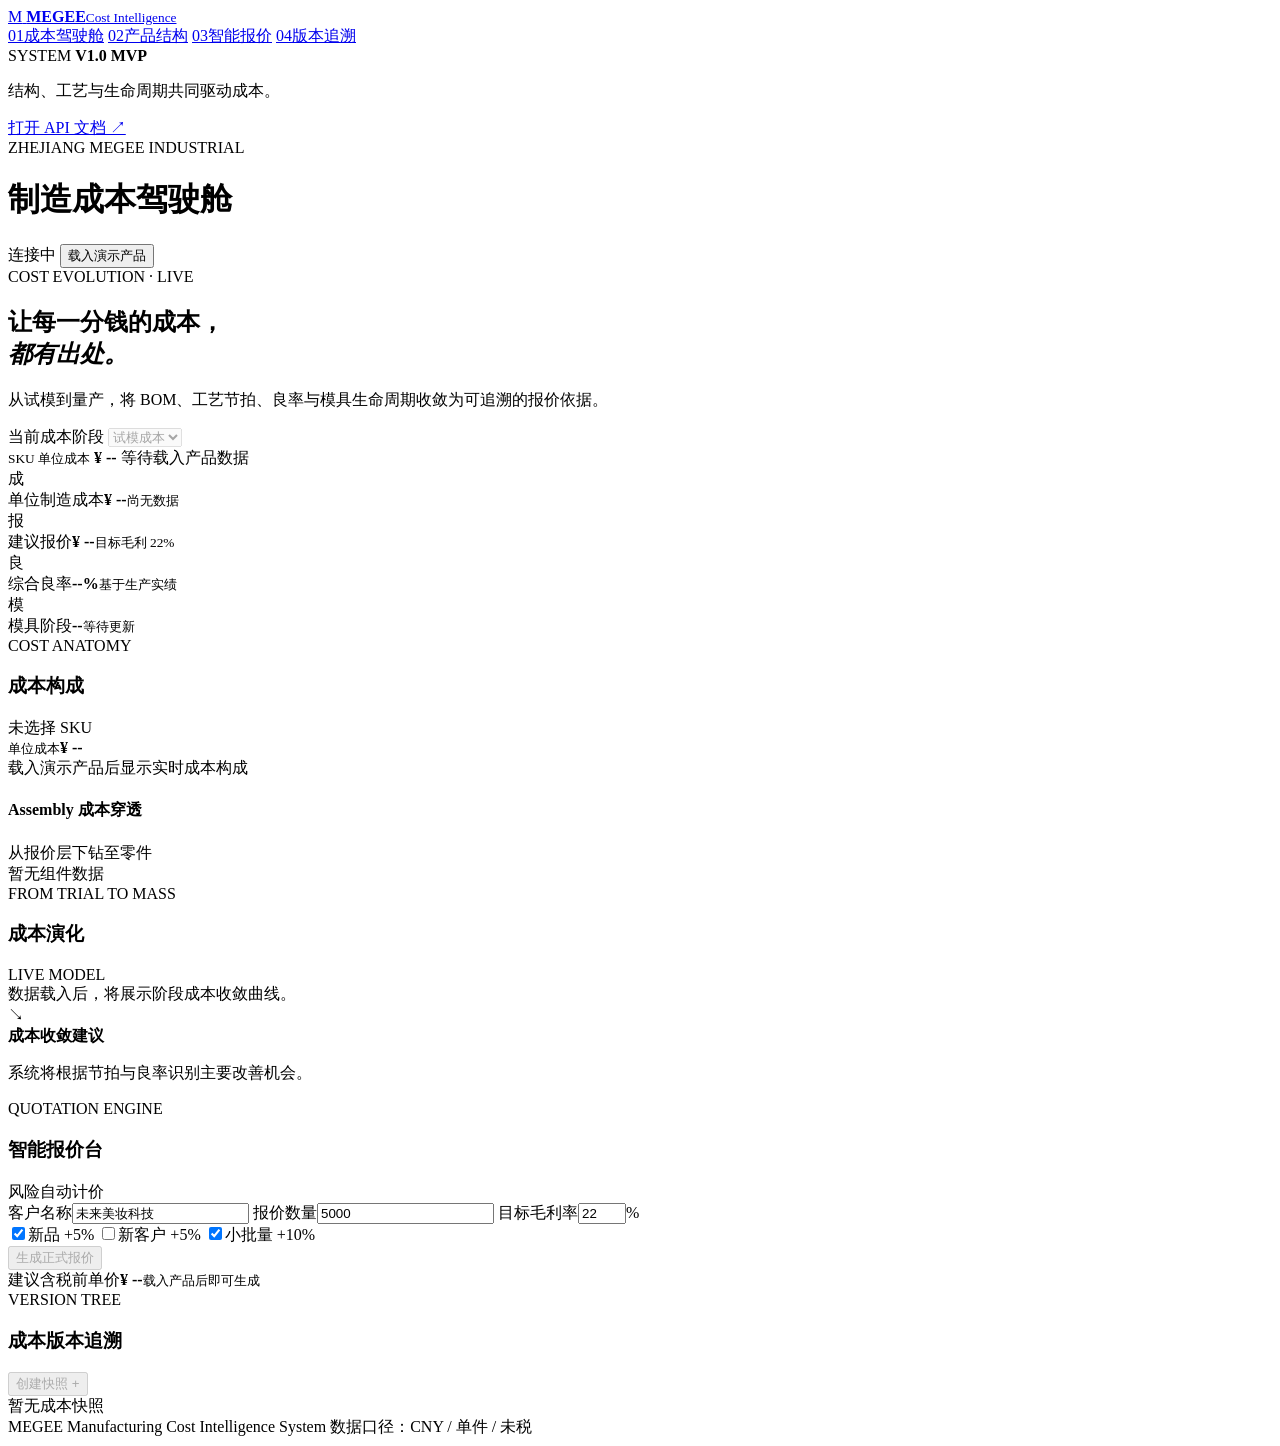
==== megee-cost-system/app/static/index.html @ b0510ef5 "Build MEGEE manufacturing cost intelligence MVP" ====
<!doctype html>
<html lang="zh-CN">
  <head>
    <meta charset="UTF-8" />
    <meta name="viewport" content="width=device-width, initial-scale=1.0" />
    <meta name="description" content="MEGEE 制造成本智能系统" />
    <title>MEGEE Cost Intelligence</title>
    <link rel="stylesheet" href="/assets/styles.css" />
  </head>
  <body>
    <div class="shell">
      <aside class="sidebar">
        <a class="brand" href="/" aria-label="MEGEE 首页">
          <span class="brand-mark">M</span>
          <span><strong>MEGEE</strong><small>Cost Intelligence</small></span>
        </a>
        <nav class="nav" aria-label="主导航">
          <a class="nav-item active" href="#overview"><span>01</span>成本驾驶舱</a>
          <a class="nav-item" href="#structure"><span>02</span>产品结构</a>
          <a class="nav-item" href="#quotation"><span>03</span>智能报价</a>
          <a class="nav-item" href="#versions"><span>04</span>版本追溯</a>
        </nav>
        <div class="sidebar-note">
          <span class="eyebrow">SYSTEM</span>
          <strong>V1.0 MVP</strong>
          <p>结构、工艺与生命周期共同驱动成本。</p>
          <a href="/docs" target="_blank" rel="noreferrer">打开 API 文档 ↗</a>
        </div>
      </aside>

      <main class="main">
        <header class="topbar">
          <div>
            <span class="eyebrow">ZHEJIANG MEGEE INDUSTRIAL</span>
            <h1>制造成本驾驶舱</h1>
          </div>
          <div class="top-actions">
            <span id="api-status" class="status"><i></i>连接中</span>
            <button id="seed-button" class="button button-primary">载入演示产品</button>
          </div>
        </header>

        <section id="overview" class="hero panel-dark">
          <div class="hero-copy">
            <span class="eyebrow light">COST EVOLUTION · LIVE</span>
            <h2>让每一分钱的成本，<br /><em>都有出处。</em></h2>
            <p>从试模到量产，将 BOM、工艺节拍、良率与模具生命周期收敛为可追溯的报价依据。</p>
          </div>
          <div class="hero-control">
            <label for="stage-select">当前成本阶段</label>
            <select id="stage-select" disabled>
              <option value="standard">标准成本</option>
              <option value="trial" selected>试模成本</option>
              <option value="pilot">小批成本</option>
              <option value="mass">量产成本</option>
            </select>
            <div class="hero-total">
              <small>SKU 单位成本</small>
              <strong id="hero-cost">¥ --</strong>
              <span id="hero-delta">等待载入产品数据</span>
            </div>
          </div>
        </section>

        <section class="metrics" aria-label="关键指标">
          <article class="metric">
            <div class="metric-icon amber">成</div>
            <div><span>单位制造成本</span><strong id="metric-cost">¥ --</strong><small id="metric-stage">尚无数据</small></div>
          </article>
          <article class="metric">
            <div class="metric-icon green">报</div>
            <div><span>建议报价</span><strong id="metric-price">¥ --</strong><small>目标毛利 22%</small></div>
          </article>
          <article class="metric">
            <div class="metric-icon blue">良</div>
            <div><span>综合良率</span><strong id="metric-yield">--%</strong><small>基于生产实绩</small></div>
          </article>
          <article class="metric">
            <div class="metric-icon purple">模</div>
            <div><span>模具阶段</span><strong id="metric-mold">--</strong><small id="metric-output">等待更新</small></div>
          </article>
        </section>

        <div class="grid-main">
          <section class="panel" id="structure">
            <div class="panel-head">
              <div><span class="eyebrow">COST ANATOMY</span><h3>成本构成</h3></div>
              <span id="sku-badge" class="badge">未选择 SKU</span>
            </div>
            <div class="cost-layout">
              <div id="cost-donut" class="donut" style="--material: 0deg; --process: 0deg; --mold: 0deg; --external: 0deg">
                <div><small>单位成本</small><strong id="donut-total">¥ --</strong></div>
              </div>
              <div id="cost-legend" class="legend empty-state">载入演示产品后显示实时成本构成</div>
            </div>
            <div class="divider"></div>
            <div class="section-title"><h4>Assembly 成本穿透</h4><span>从报价层下钻至零件</span></div>
            <div id="assembly-list" class="assembly-list empty-state">暂无组件数据</div>
          </section>

          <section class="panel evolution-panel">
            <div class="panel-head">
              <div><span class="eyebrow">FROM TRIAL TO MASS</span><h3>成本演化</h3></div>
              <span class="live-dot">LIVE MODEL</span>
            </div>
            <div id="evolution-chart" class="evolution-chart">
              <div class="chart-empty">数据载入后，将展示阶段成本收敛曲线。</div>
            </div>
            <div class="insight">
              <span class="insight-mark">↘</span>
              <div><strong>成本收敛建议</strong><p id="insight-text">系统将根据节拍与良率识别主要改善机会。</p></div>
            </div>
          </section>
        </div>

        <div class="grid-bottom">
          <section id="quotation" class="panel quote-panel">
            <div class="panel-head">
              <div><span class="eyebrow">QUOTATION ENGINE</span><h3>智能报价台</h3></div>
              <span class="badge badge-warm">风险自动计价</span>
            </div>
            <form id="quote-form">
              <div class="form-grid">
                <label>客户名称<input id="customer-name" value="未来美妆科技" /></label>
                <label>报价数量<input id="quote-quantity" type="number" min="1" value="5000" /></label>
                <label>目标毛利率<input id="target-margin" type="number" min="0" max="80" value="22" /><span class="suffix">%</span></label>
              </div>
              <div class="risk-row">
                <label><input id="risk-product" type="checkbox" checked /><span>新品 +5%</span></label>
                <label><input id="risk-customer" type="checkbox" /><span>新客户 +5%</span></label>
                <label><input id="risk-batch" type="checkbox" checked /><span>小批量 +10%</span></label>
              </div>
              <button class="button button-dark" type="submit" disabled id="quote-button">生成正式报价</button>
            </form>
            <div id="quote-result" class="quote-result">
              <span>建议含税前单价</span><strong>¥ --</strong><small>载入产品后即可生成</small>
            </div>
          </section>

          <section id="versions" class="panel version-panel">
            <div class="panel-head">
              <div><span class="eyebrow">VERSION TREE</span><h3>成本版本追溯</h3></div>
              <button id="snapshot-button" class="text-button" disabled>创建快照 +</button>
            </div>
            <div id="version-list" class="version-list empty-state">暂无成本快照</div>
          </section>
        </div>

        <footer>
          <span>MEGEE Manufacturing Cost Intelligence System</span>
          <span>数据口径：CNY / 单件 / 未税</span>
        </footer>
      </main>
    </div>
    <div id="toast" class="toast" role="status"></div>
    <script src="/assets/app.js"></script>
  </body>
</html>
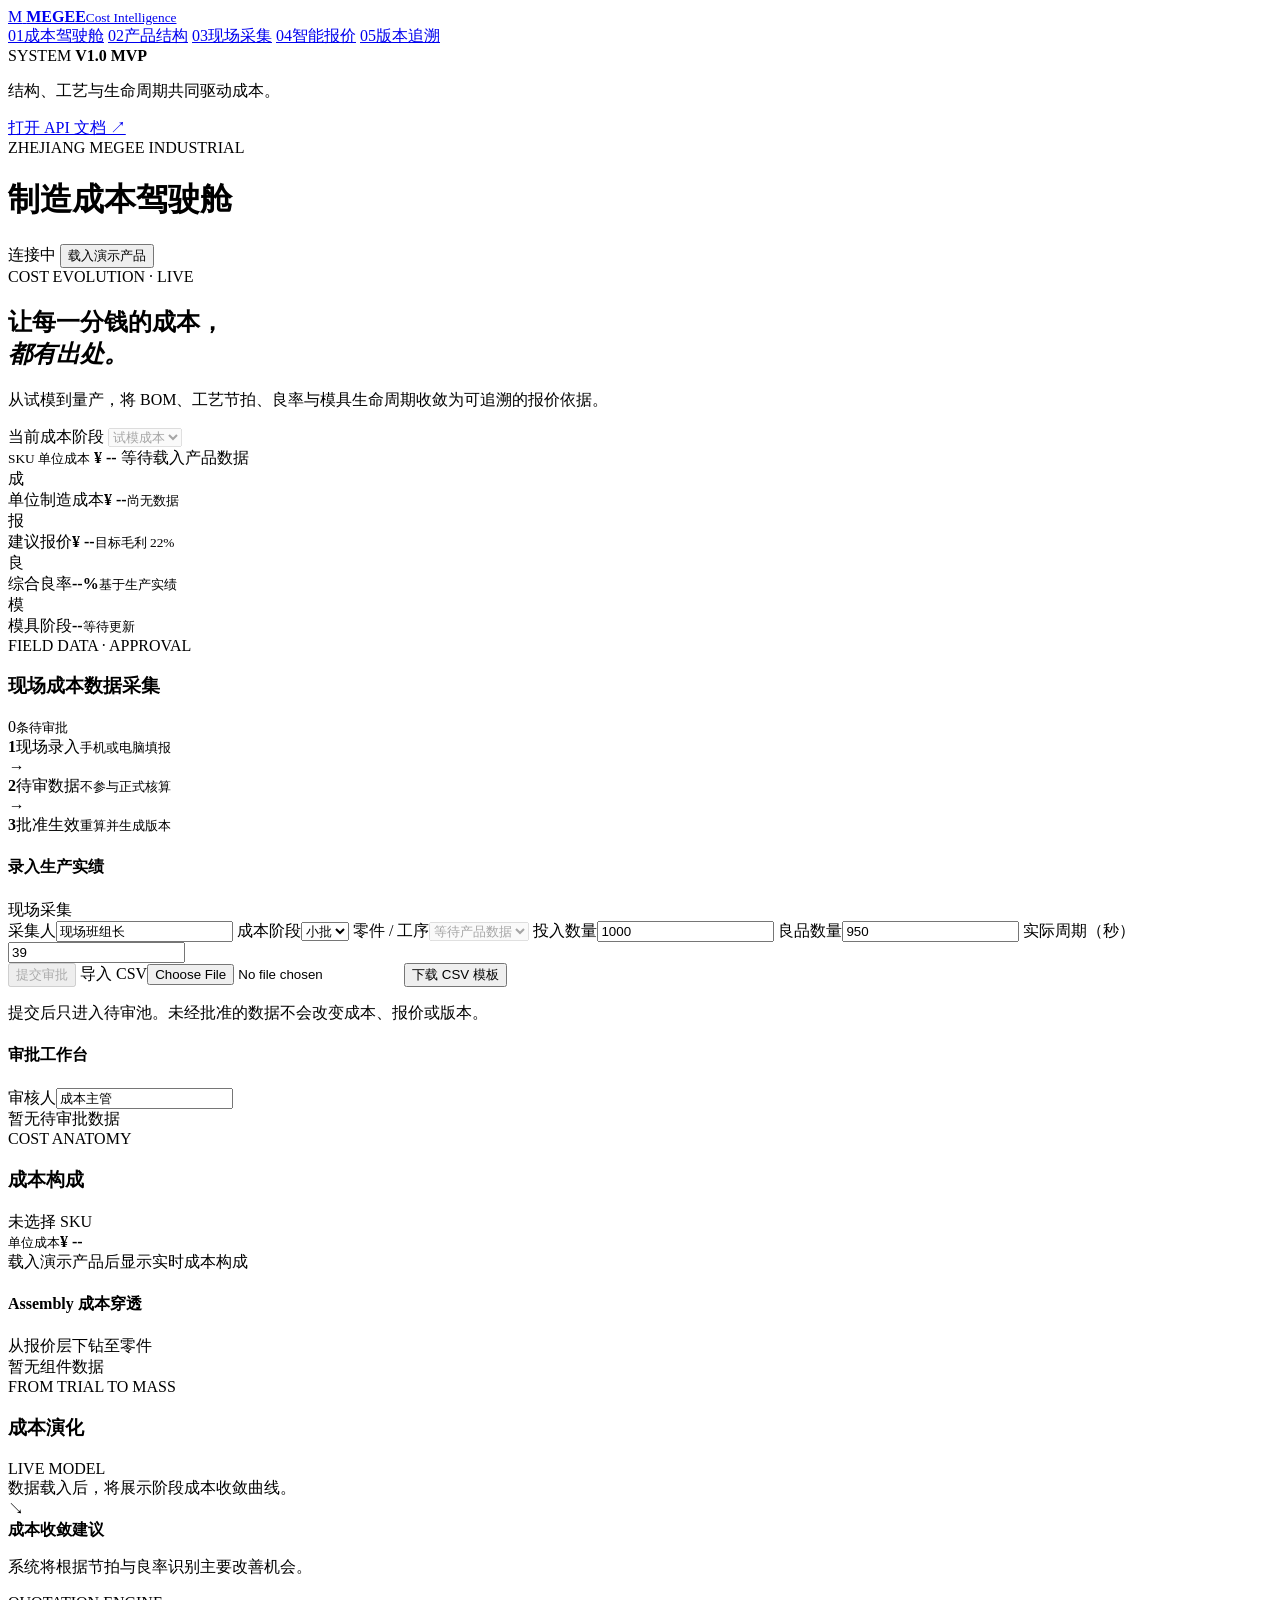
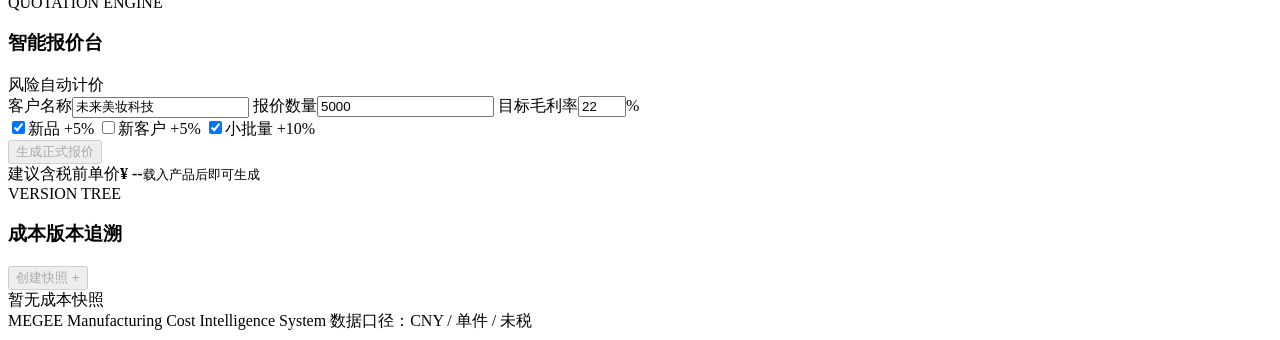
==== commit 7417f21d: "Add governed field cost data approval workflow" ====
--- a/megee-cost-system/app/static/index.html
+++ b/megee-cost-system/app/static/index.html
@@ -5,7 +5,7 @@
     <meta name="viewport" content="width=device-width, initial-scale=1.0" />
     <meta name="description" content="MEGEE 制造成本智能系统" />
     <title>MEGEE Cost Intelligence</title>
-    <link rel="stylesheet" href="/assets/styles.css" />
+    <link rel="stylesheet" href="/assets/styles.css?v=1.1" />
   </head>
   <body>
     <div class="shell">
@@ -17,8 +17,9 @@
         <nav class="nav" aria-label="主导航">
           <a class="nav-item active" href="#overview"><span>01</span>成本驾驶舱</a>
           <a class="nav-item" href="#structure"><span>02</span>产品结构</a>
-          <a class="nav-item" href="#quotation"><span>03</span>智能报价</a>
-          <a class="nav-item" href="#versions"><span>04</span>版本追溯</a>
+          <a class="nav-item" href="#collection"><span>03</span>现场采集</a>
+          <a class="nav-item" href="#quotation"><span>04</span>智能报价</a>
+          <a class="nav-item" href="#versions"><span>05</span>版本追溯</a>
         </nav>
         <div class="sidebar-note">
           <span class="eyebrow">SYSTEM</span>
@@ -79,6 +80,45 @@
             <div class="metric-icon purple">模</div>
             <div><span>模具阶段</span><strong id="metric-mold">--</strong><small id="metric-output">等待更新</small></div>
           </article>
+        </section>
+
+        <section id="collection" class="panel collection-panel">
+          <div class="panel-head">
+            <div><span class="eyebrow">FIELD DATA · APPROVAL</span><h3>现场成本数据采集</h3></div>
+            <div class="approval-summary"><span id="pending-count">0</span><small>条待审批</small></div>
+          </div>
+          <div class="workflow-strip" aria-label="数据审批流程">
+            <div class="workflow-step active"><b>1</b><span>现场录入<small>手机或电脑填报</small></span></div>
+            <i>→</i>
+            <div class="workflow-step"><b>2</b><span>待审数据<small>不参与正式核算</small></span></div>
+            <i>→</i>
+            <div class="workflow-step"><b>3</b><span>批准生效<small>重算并生成版本</small></span></div>
+          </div>
+          <div class="collection-grid">
+            <div class="entry-card">
+              <div class="section-title"><h4>录入生产实绩</h4><span class="badge badge-warm">现场采集</span></div>
+              <form id="field-data-form">
+                <div class="form-grid field-grid">
+                  <label>采集人<input id="collector-name" required value="现场班组长" /></label>
+                  <label>成本阶段<select id="field-stage"><option value="trial">试模</option><option value="pilot" selected>小批</option><option value="mass">量产</option></select></label>
+                  <label>零件 / 工序<select id="field-operation" required disabled><option>等待产品数据</option></select></label>
+                  <label>投入数量<input id="field-qty" type="number" min="1" required value="1000" /></label>
+                  <label>良品数量<input id="field-good-qty" type="number" min="1" required value="950" /></label>
+                  <label>实际周期（秒）<input id="field-cycle" type="number" min="0.01" step="0.01" required value="39" /></label>
+                </div>
+                <div class="entry-actions">
+                  <button id="field-submit" class="button button-dark" type="submit" disabled>提交审批</button>
+                  <label class="button button-soft file-button">导入 CSV<input id="csv-input" type="file" accept=".csv,text/csv" /></label>
+                  <button id="template-button" class="text-button" type="button">下载 CSV 模板</button>
+                </div>
+              </form>
+              <p class="governance-note">提交后只进入待审池。未经批准的数据不会改变成本、报价或版本。</p>
+            </div>
+            <div class="approval-card">
+              <div class="section-title"><h4>审批工作台</h4><label class="reviewer-field">审核人<input id="reviewer-name" value="成本主管" /></label></div>
+              <div id="approval-list" class="approval-list empty-state">暂无待审批数据</div>
+            </div>
+          </div>
         </section>
 
         <div class="grid-main">
@@ -153,6 +193,6 @@
       </main>
     </div>
     <div id="toast" class="toast" role="status"></div>
-    <script src="/assets/app.js"></script>
+    <script src="/assets/app.js?v=1.1"></script>
   </body>
 </html>
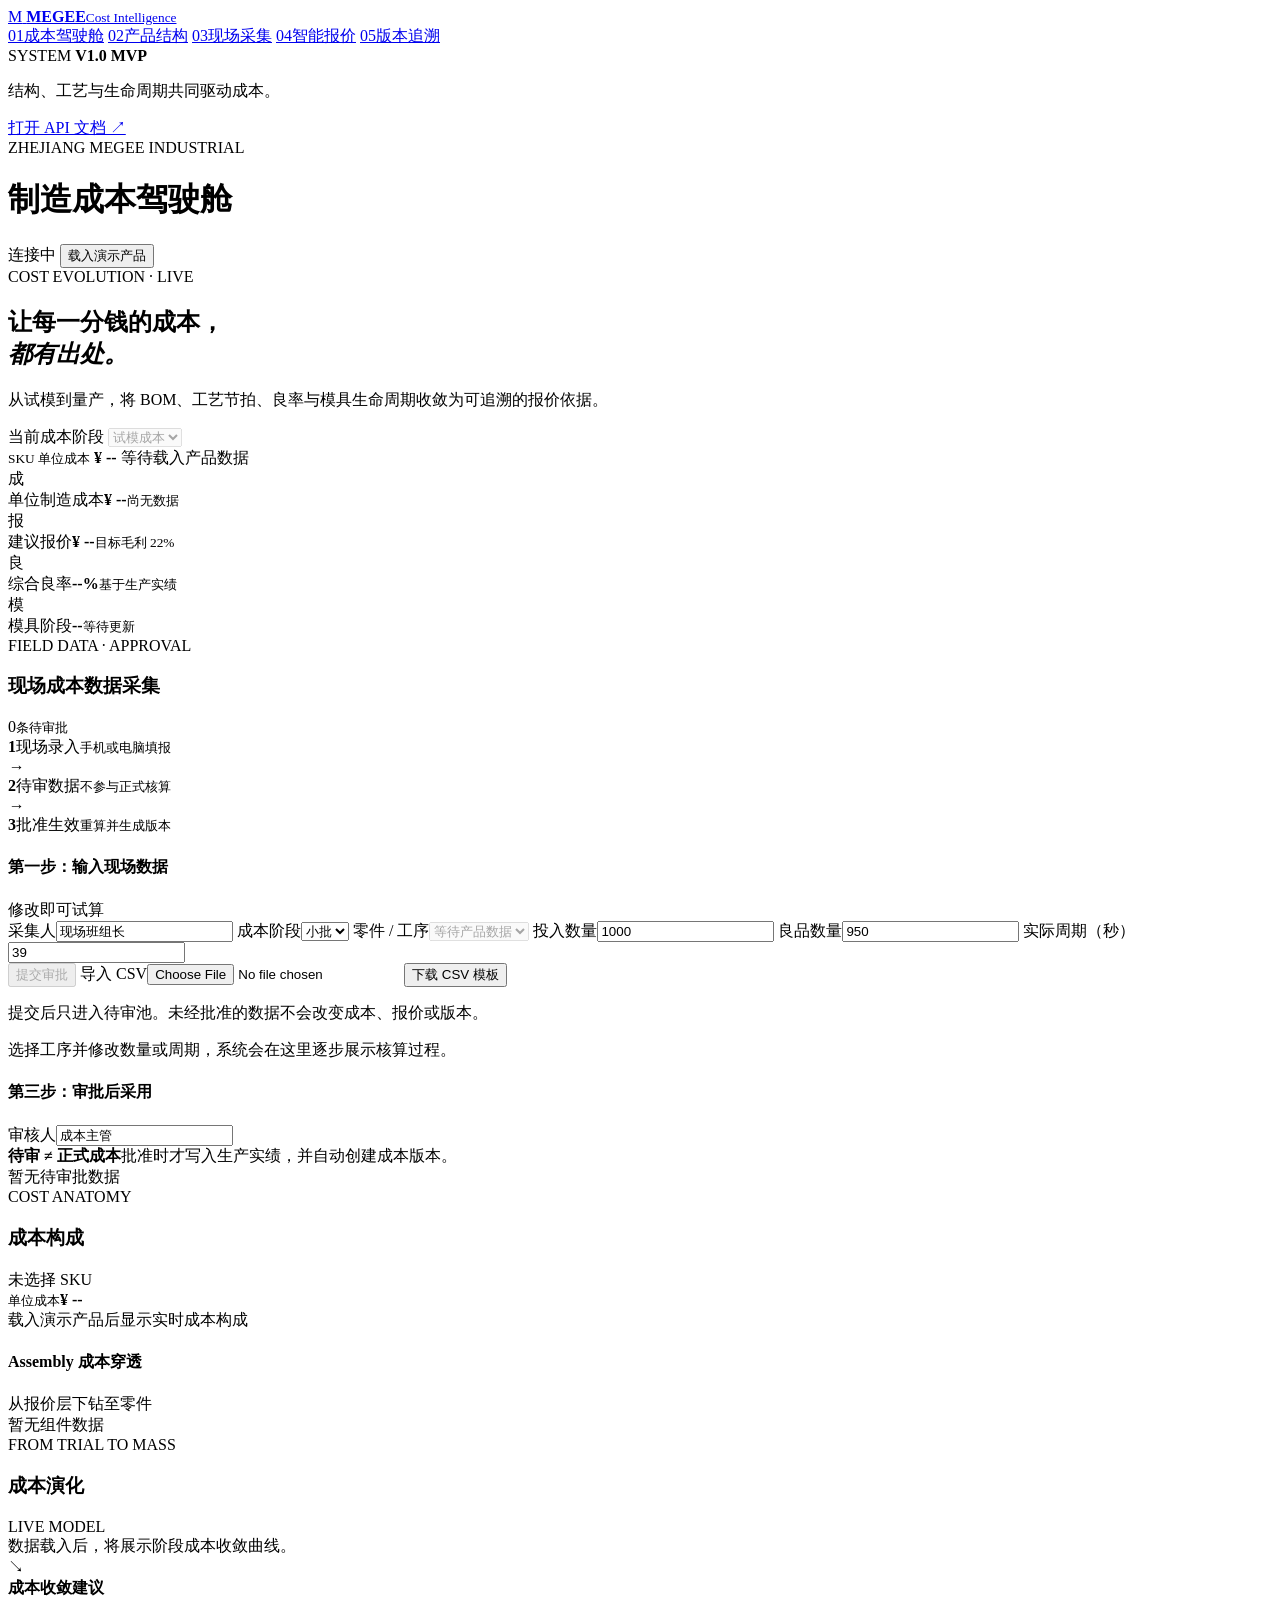
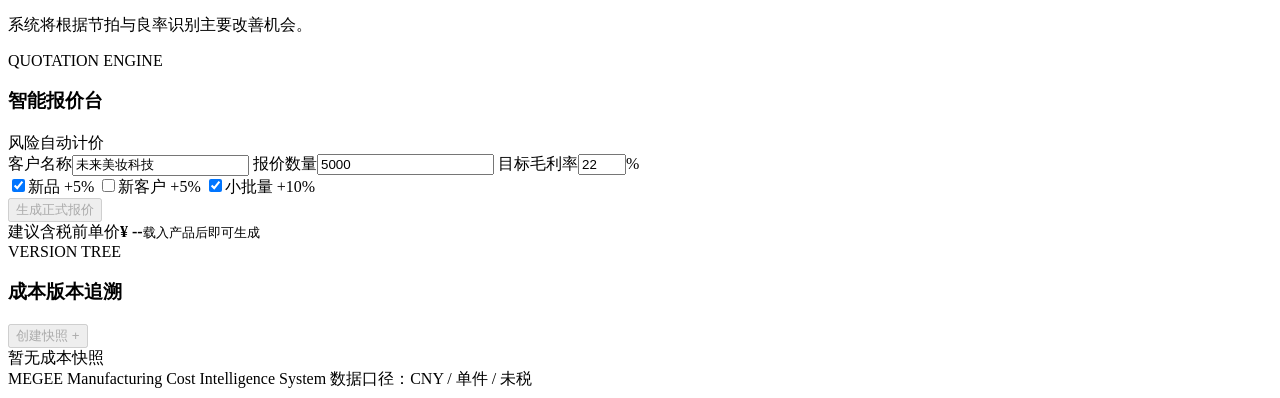
==== commit 1c04ee1f: "Expose interactive cost calculation workbench" ====
--- a/megee-cost-system/app/static/index.html
+++ b/megee-cost-system/app/static/index.html
@@ -5,7 +5,7 @@
     <meta name="viewport" content="width=device-width, initial-scale=1.0" />
     <meta name="description" content="MEGEE 制造成本智能系统" />
     <title>MEGEE Cost Intelligence</title>
-    <link rel="stylesheet" href="/assets/styles.css?v=1.1" />
+    <link rel="stylesheet" href="/assets/styles.css?v=1.2" />
   </head>
   <body>
     <div class="shell">
@@ -96,7 +96,7 @@
           </div>
           <div class="collection-grid">
             <div class="entry-card">
-              <div class="section-title"><h4>录入生产实绩</h4><span class="badge badge-warm">现场采集</span></div>
+              <div class="section-title"><h4>第一步：输入现场数据</h4><span class="badge badge-warm">修改即可试算</span></div>
               <form id="field-data-form">
                 <div class="form-grid field-grid">
                   <label>采集人<input id="collector-name" required value="现场班组长" /></label>
@@ -113,9 +113,13 @@
                 </div>
               </form>
               <p class="governance-note">提交后只进入待审池。未经批准的数据不会改变成本、报价或版本。</p>
+              <div id="calculation-preview" class="calculation-preview">
+                <div class="preview-placeholder">选择工序并修改数量或周期，系统会在这里逐步展示核算过程。</div>
+              </div>
             </div>
             <div class="approval-card">
-              <div class="section-title"><h4>审批工作台</h4><label class="reviewer-field">审核人<input id="reviewer-name" value="成本主管" /></label></div>
+              <div class="section-title"><h4>第三步：审批后采用</h4><label class="reviewer-field">审核人<input id="reviewer-name" value="成本主管" /></label></div>
+              <div class="approval-rule"><b>待审 ≠ 正式成本</b><span>批准时才写入生产实绩，并自动创建成本版本。</span></div>
               <div id="approval-list" class="approval-list empty-state">暂无待审批数据</div>
             </div>
           </div>
@@ -193,6 +197,6 @@
       </main>
     </div>
     <div id="toast" class="toast" role="status"></div>
-    <script src="/assets/app.js?v=1.1"></script>
+    <script src="/assets/app.js?v=1.2"></script>
   </body>
 </html>
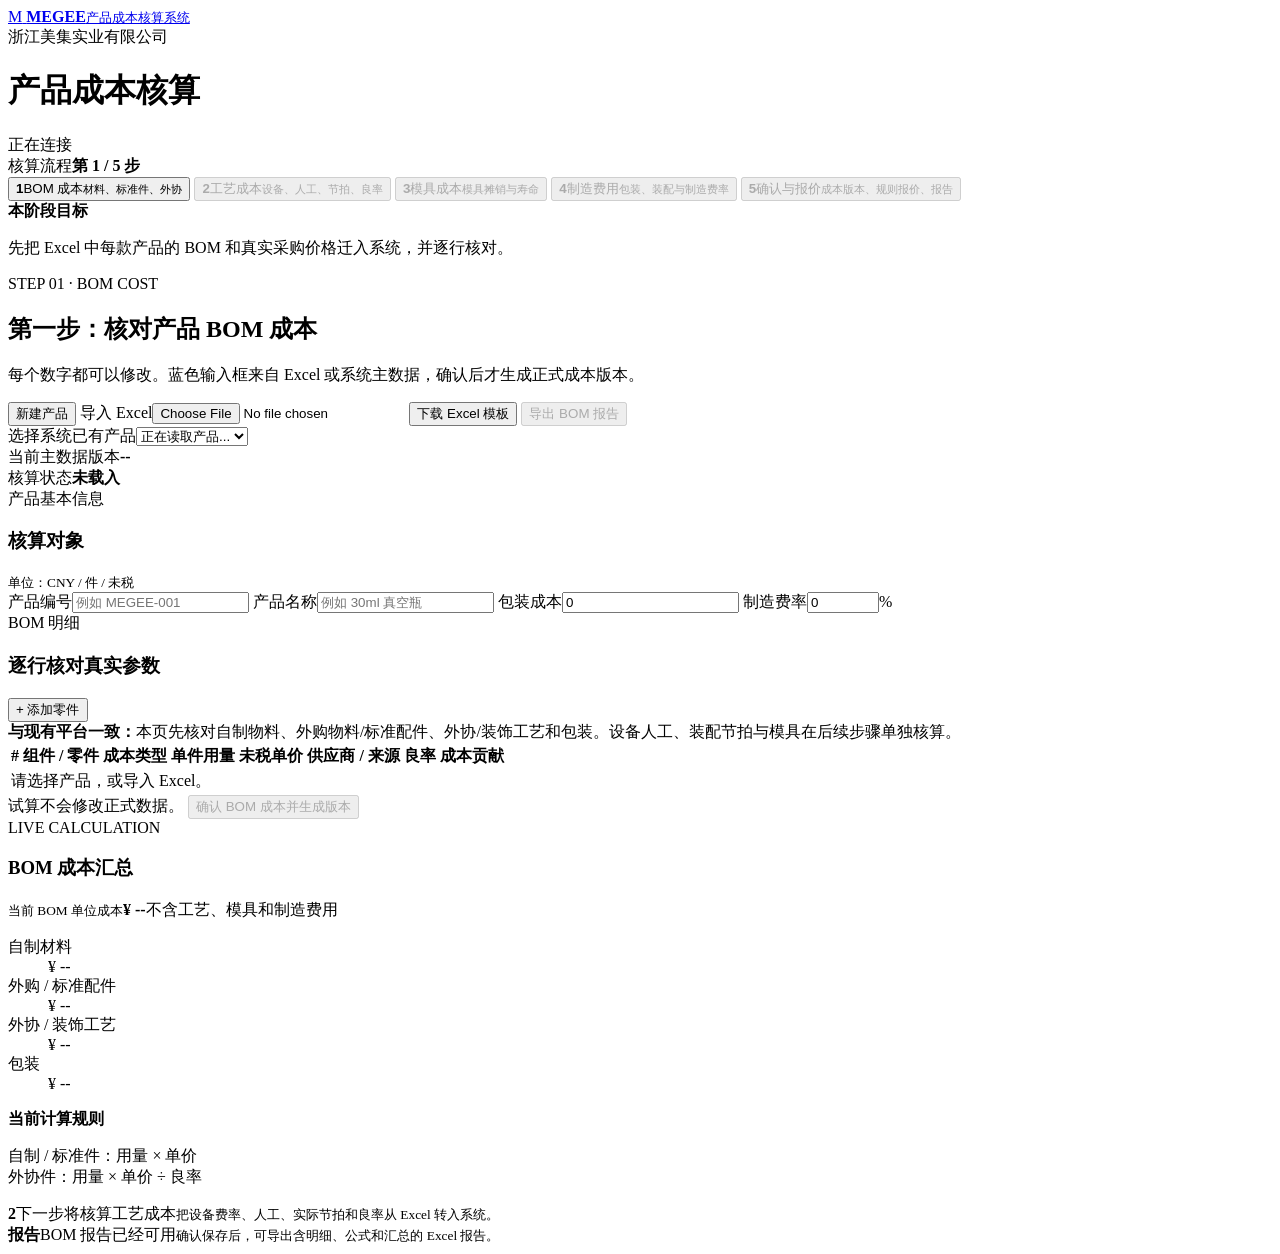
==== commit 6e382d06: "Build product BOM costing workflow" ====
--- a/megee-cost-system/app/static/index.html
+++ b/megee-cost-system/app/static/index.html
@@ -3,200 +3,97 @@
   <head>
     <meta charset="UTF-8" />
     <meta name="viewport" content="width=device-width, initial-scale=1.0" />
-    <meta name="description" content="MEGEE 制造成本智能系统" />
-    <title>MEGEE Cost Intelligence</title>
-    <link rel="stylesheet" href="/assets/styles.css?v=1.2" />
+    <meta name="description" content="MEGEE 产品成本核算系统" />
+    <title>MEGEE 产品成本核算</title>
+    <link rel="stylesheet" href="/assets/styles.css?v=2.0" />
   </head>
   <body>
-    <div class="shell">
-      <aside class="sidebar">
-        <a class="brand" href="/" aria-label="MEGEE 首页">
-          <span class="brand-mark">M</span>
-          <span><strong>MEGEE</strong><small>Cost Intelligence</small></span>
-        </a>
-        <nav class="nav" aria-label="主导航">
-          <a class="nav-item active" href="#overview"><span>01</span>成本驾驶舱</a>
-          <a class="nav-item" href="#structure"><span>02</span>产品结构</a>
-          <a class="nav-item" href="#collection"><span>03</span>现场采集</a>
-          <a class="nav-item" href="#quotation"><span>04</span>智能报价</a>
-          <a class="nav-item" href="#versions"><span>05</span>版本追溯</a>
-        </nav>
-        <div class="sidebar-note">
-          <span class="eyebrow">SYSTEM</span>
-          <strong>V1.0 MVP</strong>
-          <p>结构、工艺与生命周期共同驱动成本。</p>
-          <a href="/docs" target="_blank" rel="noreferrer">打开 API 文档 ↗</a>
-        </div>
+    <header class="app-header">
+      <a class="brand" href="/" aria-label="MEGEE 产品成本核算首页">
+        <span class="brand-mark">M</span>
+        <span><strong>MEGEE</strong><small>产品成本核算系统</small></span>
+      </a>
+      <div class="header-title">
+        <span>浙江美集实业有限公司</span>
+        <h1>产品成本核算</h1>
+      </div>
+      <span id="api-status" class="status"><i></i>正在连接</span>
+    </header>
+
+    <div class="workspace">
+      <aside class="steps" aria-label="成本核算步骤">
+        <div class="steps-title"><span>核算流程</span><b id="progress-text">第 1 / 5 步</b></div>
+        <button class="step active" type="button"><b>1</b><span>BOM 成本<small>材料、标准件、外协</small></span></button>
+        <button class="step" type="button" disabled><b>2</b><span>工艺成本<small>设备、人工、节拍、良率</small></span></button>
+        <button class="step" type="button" disabled><b>3</b><span>模具成本<small>模具摊销与寿命</small></span></button>
+        <button class="step" type="button" disabled><b>4</b><span>制造费用<small>包装、装配与制造费率</small></span></button>
+        <button class="step" type="button" disabled><b>5</b><span>确认与报价<small>成本版本、规则报价、报告</small></span></button>
+        <div class="step-note"><strong>本阶段目标</strong><p>先把 Excel 中每款产品的 BOM 和真实采购价格迁入系统，并逐行核对。</p></div>
       </aside>
 
       <main class="main">
-        <header class="topbar">
-          <div>
-            <span class="eyebrow">ZHEJIANG MEGEE INDUSTRIAL</span>
-            <h1>制造成本驾驶舱</h1>
-          </div>
-          <div class="top-actions">
-            <span id="api-status" class="status"><i></i>连接中</span>
-            <button id="seed-button" class="button button-primary">载入演示产品</button>
-          </div>
-        </header>
-
-        <section id="overview" class="hero panel-dark">
-          <div class="hero-copy">
-            <span class="eyebrow light">COST EVOLUTION · LIVE</span>
-            <h2>让每一分钱的成本，<br /><em>都有出处。</em></h2>
-            <p>从试模到量产，将 BOM、工艺节拍、良率与模具生命周期收敛为可追溯的报价依据。</p>
-          </div>
-          <div class="hero-control">
-            <label for="stage-select">当前成本阶段</label>
-            <select id="stage-select" disabled>
-              <option value="standard">标准成本</option>
-              <option value="trial" selected>试模成本</option>
-              <option value="pilot">小批成本</option>
-              <option value="mass">量产成本</option>
-            </select>
-            <div class="hero-total">
-              <small>SKU 单位成本</small>
-              <strong id="hero-cost">¥ --</strong>
-              <span id="hero-delta">等待载入产品数据</span>
-            </div>
+        <section class="page-intro">
+          <div><span class="eyebrow">STEP 01 · BOM COST</span><h2>第一步：核对产品 BOM 成本</h2><p>每个数字都可以修改。蓝色输入框来自 Excel 或系统主数据，确认后才生成正式成本版本。</p></div>
+          <div class="toolbar">
+            <button id="new-product" class="button secondary" type="button">新建产品</button>
+            <label class="button secondary file-button">导入 Excel<input id="excel-input" type="file" accept=".xlsx" /></label>
+            <button id="template-button" class="button secondary" type="button">下载 Excel 模板</button>
+            <button id="report-button" class="button secondary" type="button" disabled>导出 BOM 报告</button>
           </div>
         </section>
 
-        <section class="metrics" aria-label="关键指标">
-          <article class="metric">
-            <div class="metric-icon amber">成</div>
-            <div><span>单位制造成本</span><strong id="metric-cost">¥ --</strong><small id="metric-stage">尚无数据</small></div>
-          </article>
-          <article class="metric">
-            <div class="metric-icon green">报</div>
-            <div><span>建议报价</span><strong id="metric-price">¥ --</strong><small>目标毛利 22%</small></div>
-          </article>
-          <article class="metric">
-            <div class="metric-icon blue">良</div>
-            <div><span>综合良率</span><strong id="metric-yield">--%</strong><small>基于生产实绩</small></div>
-          </article>
-          <article class="metric">
-            <div class="metric-icon purple">模</div>
-            <div><span>模具阶段</span><strong id="metric-mold">--</strong><small id="metric-output">等待更新</small></div>
-          </article>
+        <section class="product-bar">
+          <label>选择系统已有产品<select id="sku-select"><option value="">正在读取产品...</option></select></label>
+          <div class="version-chip"><span>当前主数据版本</span><b id="sku-version">--</b></div>
+          <div class="version-chip"><span>核算状态</span><b id="worksheet-status">未载入</b></div>
         </section>
 
-        <section id="collection" class="panel collection-panel">
-          <div class="panel-head">
-            <div><span class="eyebrow">FIELD DATA · APPROVAL</span><h3>现场成本数据采集</h3></div>
-            <div class="approval-summary"><span id="pending-count">0</span><small>条待审批</small></div>
-          </div>
-          <div class="workflow-strip" aria-label="数据审批流程">
-            <div class="workflow-step active"><b>1</b><span>现场录入<small>手机或电脑填报</small></span></div>
-            <i>→</i>
-            <div class="workflow-step"><b>2</b><span>待审数据<small>不参与正式核算</small></span></div>
-            <i>→</i>
-            <div class="workflow-step"><b>3</b><span>批准生效<small>重算并生成版本</small></span></div>
-          </div>
-          <div class="collection-grid">
-            <div class="entry-card">
-              <div class="section-title"><h4>第一步：输入现场数据</h4><span class="badge badge-warm">修改即可试算</span></div>
-              <form id="field-data-form">
-                <div class="form-grid field-grid">
-                  <label>采集人<input id="collector-name" required value="现场班组长" /></label>
-                  <label>成本阶段<select id="field-stage"><option value="trial">试模</option><option value="pilot" selected>小批</option><option value="mass">量产</option></select></label>
-                  <label>零件 / 工序<select id="field-operation" required disabled><option>等待产品数据</option></select></label>
-                  <label>投入数量<input id="field-qty" type="number" min="1" required value="1000" /></label>
-                  <label>良品数量<input id="field-good-qty" type="number" min="1" required value="950" /></label>
-                  <label>实际周期（秒）<input id="field-cycle" type="number" min="0.01" step="0.01" required value="39" /></label>
-                </div>
-                <div class="entry-actions">
-                  <button id="field-submit" class="button button-dark" type="submit" disabled>提交审批</button>
-                  <label class="button button-soft file-button">导入 CSV<input id="csv-input" type="file" accept=".csv,text/csv" /></label>
-                  <button id="template-button" class="text-button" type="button">下载 CSV 模板</button>
-                </div>
-              </form>
-              <p class="governance-note">提交后只进入待审池。未经批准的数据不会改变成本、报价或版本。</p>
-              <div id="calculation-preview" class="calculation-preview">
-                <div class="preview-placeholder">选择工序并修改数量或周期，系统会在这里逐步展示核算过程。</div>
-              </div>
+        <section class="costing-layout">
+          <div class="work-card">
+            <div class="section-head"><div><span>产品基本信息</span><h3>核算对象</h3></div><small>单位：CNY / 件 / 未税</small></div>
+            <div class="product-fields">
+              <label>产品编号<input id="sku-id" placeholder="例如 MEGEE-001" /></label>
+              <label>产品名称<input id="sku-name" placeholder="例如 30ml 真空瓶" /></label>
+              <label>包装成本<input id="packaging-cost" type="number" min="0" step="0.000001" value="0" /></label>
+              <label>制造费率<input id="overhead-rate" type="number" min="0" max="100" step="0.1" value="0" /><span class="suffix">%</span></label>
             </div>
-            <div class="approval-card">
-              <div class="section-title"><h4>第三步：审批后采用</h4><label class="reviewer-field">审核人<input id="reviewer-name" value="成本主管" /></label></div>
-              <div class="approval-rule"><b>待审 ≠ 正式成本</b><span>批准时才写入生产实绩，并自动创建成本版本。</span></div>
-              <div id="approval-list" class="approval-list empty-state">暂无待审批数据</div>
+
+            <div class="section-head table-title"><div><span>BOM 明细</span><h3>逐行核对真实参数</h3></div><button id="add-row" class="text-button" type="button">+ 添加零件</button></div>
+            <div class="table-help"><b>与现有平台一致：</b>本页先核对自制物料、外购物料/标准配件、外协/装饰工艺和包装。设备人工、装配节拍与模具在后续步骤单独核算。</div>
+            <div class="table-wrap">
+              <table class="bom-table">
+                <thead><tr><th>#</th><th>组件 / 零件</th><th>成本类型</th><th>单件用量</th><th>未税单价</th><th>供应商 / 来源</th><th>良率</th><th>成本贡献</th><th></th></tr></thead>
+                <tbody id="bom-body"><tr><td colspan="9" class="empty">请选择产品，或导入 Excel。</td></tr></tbody>
+              </table>
+            </div>
+            <div class="work-actions">
+              <span id="save-note">试算不会修改正式数据。</span>
+              <button id="apply-button" class="button primary" type="button" disabled>确认 BOM 成本并生成版本</button>
             </div>
           </div>
+
+          <aside class="summary-card">
+            <span class="eyebrow">LIVE CALCULATION</span>
+            <h3>BOM 成本汇总</h3>
+            <div class="summary-total"><small>当前 BOM 单位成本</small><strong id="bom-total">¥ --</strong><span>不含工艺、模具和制造费用</span></div>
+            <dl>
+              <div><dt><i class="dot manufactured"></i>自制材料</dt><dd id="manufactured-total">¥ --</dd></div>
+              <div><dt><i class="dot standard"></i>外购 / 标准配件</dt><dd id="standard-total">¥ --</dd></div>
+              <div><dt><i class="dot outsourced"></i>外协 / 装饰工艺</dt><dd id="outsourced-total">¥ --</dd></div>
+              <div><dt><i class="dot packaging"></i>包装</dt><dd id="packaging-total">¥ --</dd></div>
+            </dl>
+            <div class="formula-note"><strong>当前计算规则</strong><p>自制 / 标准件：用量 × 单价<br />外协件：用量 × 单价 ÷ 良率</p></div>
+            <div id="saved-result" class="saved-result hidden"></div>
+          </aside>
         </section>
 
-        <div class="grid-main">
-          <section class="panel" id="structure">
-            <div class="panel-head">
-              <div><span class="eyebrow">COST ANATOMY</span><h3>成本构成</h3></div>
-              <span id="sku-badge" class="badge">未选择 SKU</span>
-            </div>
-            <div class="cost-layout">
-              <div id="cost-donut" class="donut" style="--material: 0deg; --process: 0deg; --mold: 0deg; --external: 0deg">
-                <div><small>单位成本</small><strong id="donut-total">¥ --</strong></div>
-              </div>
-              <div id="cost-legend" class="legend empty-state">载入演示产品后显示实时成本构成</div>
-            </div>
-            <div class="divider"></div>
-            <div class="section-title"><h4>Assembly 成本穿透</h4><span>从报价层下钻至零件</span></div>
-            <div id="assembly-list" class="assembly-list empty-state">暂无组件数据</div>
-          </section>
-
-          <section class="panel evolution-panel">
-            <div class="panel-head">
-              <div><span class="eyebrow">FROM TRIAL TO MASS</span><h3>成本演化</h3></div>
-              <span class="live-dot">LIVE MODEL</span>
-            </div>
-            <div id="evolution-chart" class="evolution-chart">
-              <div class="chart-empty">数据载入后，将展示阶段成本收敛曲线。</div>
-            </div>
-            <div class="insight">
-              <span class="insight-mark">↘</span>
-              <div><strong>成本收敛建议</strong><p id="insight-text">系统将根据节拍与良率识别主要改善机会。</p></div>
-            </div>
-          </section>
-        </div>
-
-        <div class="grid-bottom">
-          <section id="quotation" class="panel quote-panel">
-            <div class="panel-head">
-              <div><span class="eyebrow">QUOTATION ENGINE</span><h3>智能报价台</h3></div>
-              <span class="badge badge-warm">风险自动计价</span>
-            </div>
-            <form id="quote-form">
-              <div class="form-grid">
-                <label>客户名称<input id="customer-name" value="未来美妆科技" /></label>
-                <label>报价数量<input id="quote-quantity" type="number" min="1" value="5000" /></label>
-                <label>目标毛利率<input id="target-margin" type="number" min="0" max="80" value="22" /><span class="suffix">%</span></label>
-              </div>
-              <div class="risk-row">
-                <label><input id="risk-product" type="checkbox" checked /><span>新品 +5%</span></label>
-                <label><input id="risk-customer" type="checkbox" /><span>新客户 +5%</span></label>
-                <label><input id="risk-batch" type="checkbox" checked /><span>小批量 +10%</span></label>
-              </div>
-              <button class="button button-dark" type="submit" disabled id="quote-button">生成正式报价</button>
-            </form>
-            <div id="quote-result" class="quote-result">
-              <span>建议含税前单价</span><strong>¥ --</strong><small>载入产品后即可生成</small>
-            </div>
-          </section>
-
-          <section id="versions" class="panel version-panel">
-            <div class="panel-head">
-              <div><span class="eyebrow">VERSION TREE</span><h3>成本版本追溯</h3></div>
-              <button id="snapshot-button" class="text-button" disabled>创建快照 +</button>
-            </div>
-            <div id="version-list" class="version-list empty-state">暂无成本快照</div>
-          </section>
-        </div>
-
-        <footer>
-          <span>MEGEE Manufacturing Cost Intelligence System</span>
-          <span>数据口径：CNY / 单件 / 未税</span>
-        </footer>
+        <section class="next-steps">
+          <div><b>2</b><span>下一步将核算工艺成本<small>把设备费率、人工、实际节拍和良率从 Excel 转入系统。</small></span></div>
+          <div><b>报告</b><span>BOM 报告已经可用<small>确认保存后，可导出含明细、公式和汇总的 Excel 报告。</small></span></div>
+        </section>
       </main>
     </div>
     <div id="toast" class="toast" role="status"></div>
-    <script src="/assets/app.js?v=1.2"></script>
+    <script src="/assets/app.js?v=2.0"></script>
   </body>
 </html>
